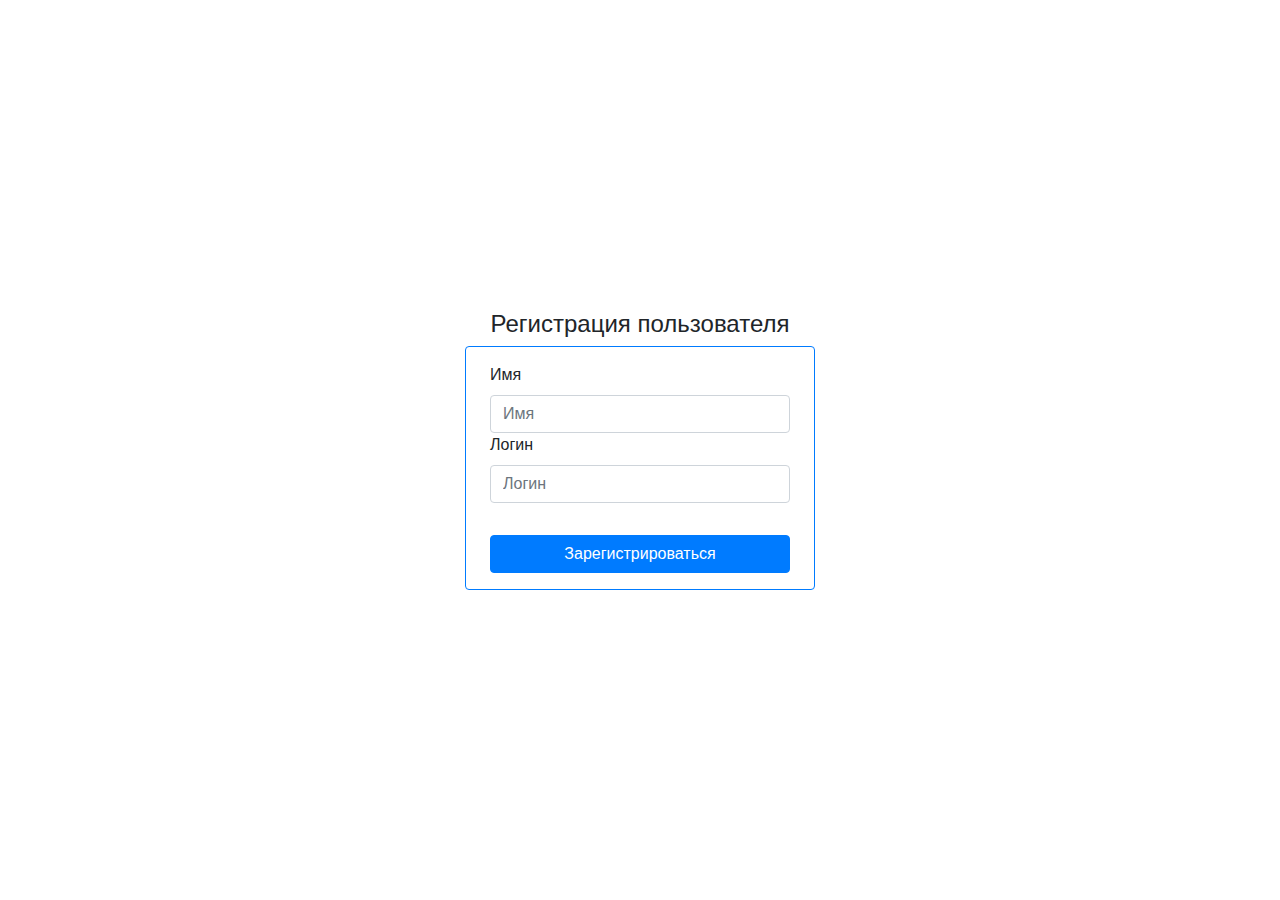
==== templates/register.html @ 7add93a2 "Add files via upload" ====
<!DOCTYPE html>
<html lang="en">
<head>
    <meta charset="UTF-8">
    <meta http-equiv="X-UA-Compatible" content="IE=edge">
    <meta name="viewport" content="width=device-width, initial-scale=1.0">
    <title>Sign Up</title>
    <link rel="stylesheet" href="https://cdn.jsdelivr.net/npm/bootstrap@4.3.1/dist/css/bootstrap.min.css" integrity="sha384-ggOyR0iXCbMQv3Xipma34MD+dH/1fQ784/j6cY/iJTQUOhcWr7x9JvoRxT2MZw1T" crossorigin="anonymous">
    <!-- <link rel="stylesheet" href="style.css"> -->

    <style>
      .container{
    display: flex;
    flex-direction: column;
    justify-content: center;
    height: 100vh;
} 

form{
    justify-content: center;
    display: flex;
    flex-direction: column;
}

body{
    background-image: url(static/1026.jpg);
}
    </style>
</head>
<body>
    <div class="container">
        <div class="row">
            <div class="col-md-4 mx-auto">
                <h4 class="text-center">Регистрация пользователя</h4>
                <form method="POST" action="/register" class="px-4 py-3 justify-content-center border border-primary border-3 rounded">
                    <div class="form-group">

                      <label for="name">Имя</label>
                      <input class="form-control" name ='name' id="name" placeholder="Имя" required>

                      <label for="name">Логин</label>
                      <input class="form-control" name="login" id="login" placeholder="Логин" required>

                    </div>

                    <div class="form-group">

                    </div>
                    <button type="submit" class="btn btn-primary">Зарегистрироваться</button>
                  </form>
            </div>
        </div>
    </div>
    
</body>
</html>
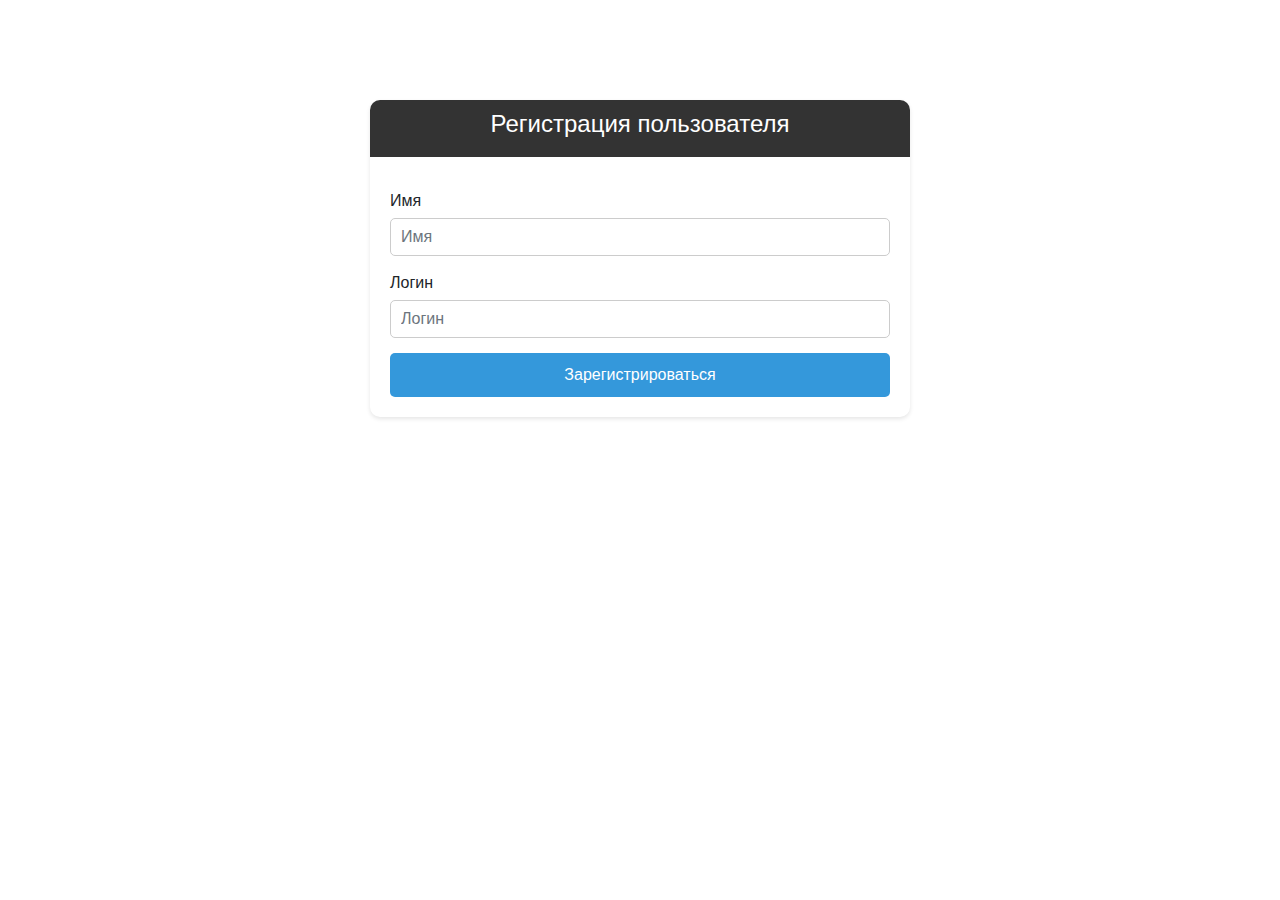
==== commit 4d0cc374: "2.0 version" ====
--- a/templates/register.html
+++ b/templates/register.html
@@ -4,53 +4,90 @@
     <meta charset="UTF-8">
     <meta http-equiv="X-UA-Compatible" content="IE=edge">
     <meta name="viewport" content="width=device-width, initial-scale=1.0">
-    <title>Sign Up</title>
+    <title>Регистрация</title>
     <link rel="stylesheet" href="https://cdn.jsdelivr.net/npm/bootstrap@4.3.1/dist/css/bootstrap.min.css" integrity="sha384-ggOyR0iXCbMQv3Xipma34MD+dH/1fQ784/j6cY/iJTQUOhcWr7x9JvoRxT2MZw1T" crossorigin="anonymous">
-    <!-- <link rel="stylesheet" href="style.css"> -->
-
     <style>
-      .container{
-    display: flex;
-    flex-direction: column;
-    justify-content: center;
-    height: 100vh;
-} 
-
-form{
-    justify-content: center;
-    display: flex;
-    flex-direction: column;
-}
-
-body{
-    background-image: url(static/1026.jpg);
-}
+        body {
+            font-family: Arial, sans-serif;
+            margin: 0;
+            padding: 0;
+            background-image: url('static/page.png');
+            background-size: cover;
+            background-repeat: no-repeat;
+            background-position: center;
+        }
+        .container {
+            margin-top: 100px;
+        }
+        .card {
+            border: none;
+            border-radius: 10px;
+            box-shadow: 0 2px 4px rgba(0, 0, 0, 0.1);
+        }
+        .card-title {
+            background-color: #333;
+            color: white;
+            text-align: center;
+            padding: 10px;
+            border-top-left-radius: 10px;
+            border-top-right-radius: 10px;
+        }
+        .card-body {
+            padding: 20px;
+        }
+        .form-group {
+            margin-bottom: 15px;
+        }
+        .form-label {
+            display: block;
+            margin-bottom: 5px;
+        }
+        .form-control {
+            width: 100%;
+            padding: 10px;
+            border: 1px solid #ccc;
+            border-radius: 5px;
+        }
+        .btn-primary {
+            display: block;
+            width: 100%;
+            padding: 10px;
+            font-size: 16px;
+            border: none;
+            border-radius: 5px;
+            background-color: #3498db;
+            color: white;
+            cursor: pointer;
+        }
+        .btn-primary:hover {
+            background-color: #2581c6;
+        }
     </style>
 </head>
 <body>
     <div class="container">
         <div class="row">
-            <div class="col-md-4 mx-auto">
-                <h4 class="text-center">Регистрация пользователя</h4>
-                <form method="POST" action="/register" class="px-4 py-3 justify-content-center border border-primary border-3 rounded">
-                    <div class="form-group">
-
-                      <label for="name">Имя</label>
-                      <input class="form-control" name ='name' id="name" placeholder="Имя" required>
-
-                      <label for="name">Логин</label>
-                      <input class="form-control" name="login" id="login" placeholder="Логин" required>
-
+            <div class="col-md-6 mx-auto">
+                <div class="card">
+                    <div class="card-title">
+                        <h4>Регистрация пользователя</h4>
                     </div>
-
-                    <div class="form-group">
-
+                    <div class="card-body">
+                        <form method="POST" action="/register">
+                            <div class="form-group">
+                                <label for="name" class="form-label">Имя</label>
+                                <input type="text" class="form-control" name="name" id="name" placeholder="Имя" required>
+                            </div>
+                            <div class="form-group">
+                                <label for="login" class="form-label">Логин</label>
+                                <input type="text" class="form-control" name="login" id="login" placeholder="Логин" required>
+                            </div>
+                            <button type="submit" class="btn btn-primary">Зарегистрироваться</button>
+                        </form>
                     </div>
-                    <button type="submit" class="btn btn-primary">Зарегистрироваться</button>
-                  </form>
+                </div>
             </div>
         </div>
     </div>
-    
 </body>
-</html>+</html>
